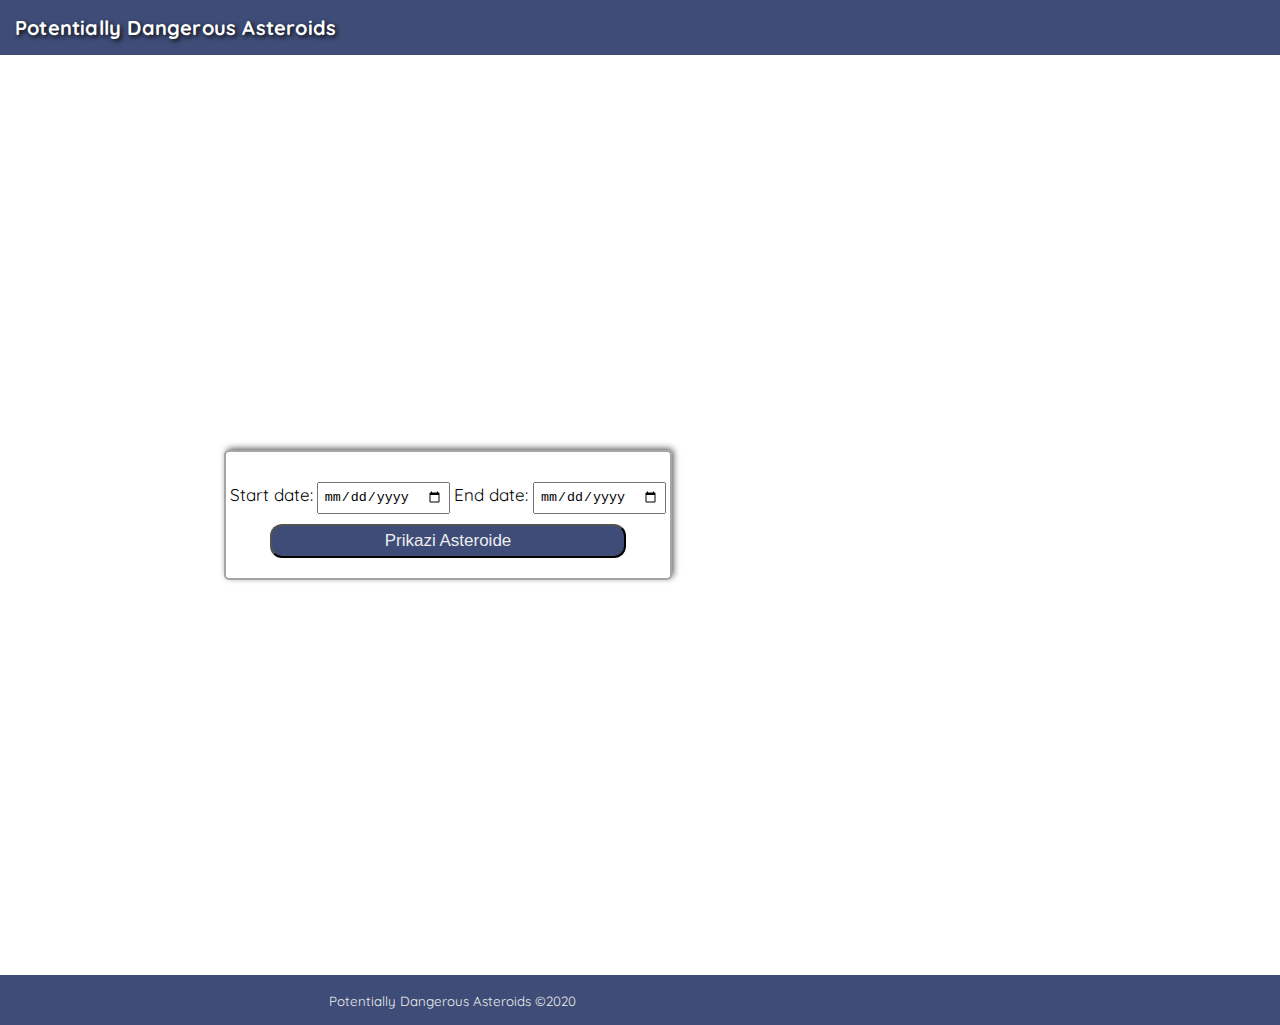
==== index.html @ 57d765bd "final" ====
<!DOCTYPE html>
<html lang="en">
<head>
    <meta charset="UTF-8">
    <meta name="viewport" content="width=device-width, initial-scale=1.0">
    <meta http-equiv="X-UA-Compatible" content="ie=edge">
    <title>Asteroids</title>
    <link href="https://stackpath.bootstrapcdn.com/font-awesome/4.7.0/css/font-awesome.min.css" rel="stylesheet" integrity="sha384-wvfXpqpZZVQGK6TAh5PVlGOfQNHSoD2xbE+QkPxCAFlNEevoEH3Sl0sibVcOQVnN" crossorigin="anonymous">
    <link rel="stylesheet" href="./styles/main.css">
</head>
<body>
    <header class="main-header">
        <div class="container">
            <div class="nav-bar">
                <a href="#">Potentially Dangerous Asteroids</a>
            </div>
        </div>
    </header>
    <div class="container">
        <main class="main-content">
            <div class="form">
                <div id="error-div" class="error-message"></div>
                <div class="form-control">
                    <label for="date1">Start date:</label>
                    <input  id="date1" type="date" class="input-field" >
                </div>
                <div class="form-control">
                    <label for="date2">End date: </label>
                    <input  id="date2" type="date" class="input-field" >
                </div>
                <button class="btn" id= "search-btn" type="submit">Prikazi Asteroide</button>
            </div>
            <div id="table-container">
                <table id="table">
                    <thead>
                        <tr>
                            <th id="date-th"> Datum <a href="#"><i class="fa fa-sort-asc"></i></a></th>
                            <th >Ime <a href="#"><i class="fa fa-sort-desc" aria-hidden="true"></i>
                            </a></th>
                            <th>Brzina Kretanja <a><i class="fa fa-sort-asc"></i></a></th>
                            <th>Max precnik <a><i class="fa fa-sort-asc"></i></a></th>
                            <th>Min precnik <a></a><i class="fa fa-sort-asc"></i></a></th>
                        </tr>
                    </thead>
                    <tbody id="tbody"></tbody>
                </table>
            </div>
            <div id="selected-container">
                <div class="row">
                    <div class="select-wrapper">
                        <label for="asteroids">Choose an asteroid:</label>
                        <input list="asteroids-list" id="asteroids-search">

                        <datalist id="asteroids-list"></datalist>
                    </div>
                    <div class="collection-list-holder">
                        <ul id="collection-list"></ul>
                        <button id="next-page">Broj Prolazaka pored zemlje</button>
                    </div>
                </div>
            </div>
        </main>
    </div>
    <footer class="main-footer">
        <div class="container">
            <small>Potentially Dangerous Asteroids &copy;2020</small>
        </div>
    </footer>
    <script type="module" src="./src/main.js"></script>
</body>
</html>
---- styles/main.css ----
@import url("https://fonts.googleapis.com/css?family=Quicksand&display=swap");
* {
  -webkit-box-sizing: border-box;
          box-sizing: border-box;
  margin: 0;
  padding: 0;
}

body {
  font-family: 'Quicksand', sans-serif;
}

.main-header, .main-footer {
  background-color: #3e4c77;
  color: #ececec;
  padding: 15px;
  margin-bottom: 10px;
}

.main-header .nav-bar a, .main-footer .nav-bar a {
  text-decoration: none;
  text-shadow: 2px 2px 4px #0c0b0b;
  font-size: 20px;
  font-weight: 900;
  color: white;
  letter-spacing: 0.2px;
}

.main-footer {
  margin-bottom: 0;
  margin-top: 10px;
  text-align: center;
}

.container {
  width: 70%;
}

.main-content {
  height: 100vh;
  display: -webkit-box;
  display: -ms-flexbox;
  display: flex;
  -webkit-box-orient: vertical;
  -webkit-box-direction: normal;
      -ms-flex-direction: column;
          flex-direction: column;
  -ms-flex-pack: distribute;
      justify-content: space-around;
}

.main-content .form, .main-content #table-container #table, .main-content #selected-container .row {
  width: 50%;
  margin: 10px auto;
  text-align: center;
  border: 2px solid rgba(119, 119, 119, 0.664);
  border-radius: 5px;
  -webkit-box-shadow: 2px -2px 7px -1px rgba(0, 0, 0, 0.75);
          box-shadow: 2px -2px 7px -1px rgba(0, 0, 0, 0.75);
  padding: 15px 0;
}

.main-content .form .error-message, .main-content #table-container #table .error-message, .main-content #selected-container .row .error-message {
  margin-top: 0;
  background-color: rgba(255, 0, 0, 0.397);
  padding: 5px 0;
  visibility: hidden;
}

.main-content .form .error-message.error, .main-content #table-container #table .error-message.error, .main-content #selected-container .row .error-message.error {
  visibility: visible;
}

.main-content .form .form-control, .main-content #table-container #table .form-control, .main-content #selected-container .row .form-control {
  margin: 5px 0;
  display: inline-block;
}

.main-content .form .form-control label, .main-content #table-container #table .form-control label, .main-content #selected-container .row .form-control label {
  font-size: 17px;
}

.main-content .form .form-control .input-field, .main-content #table-container #table .form-control .input-field, .main-content #selected-container .row .form-control .input-field {
  outline: 0;
  padding: 5px;
}

.main-content .form .form-control .input-field .error, .main-content #table-container #table .form-control .input-field .error, .main-content #selected-container .row .form-control .input-field .error {
  border: 2px solid red;
}

.main-content .form .form-control .input-field .success, .main-content #table-container #table .form-control .input-field .success, .main-content #selected-container .row .form-control .input-field .success {
  border: 2px solid #05ca15;
}

.main-content .form .btn, .main-content #table-container #table .btn, .main-content #selected-container .row .btn {
  margin: 5px auto;
  background-color: #3e4c77;
  border-radius: 12px;
  color: #ececec;
  display: block;
  font-size: 17px;
  width: 80%;
  padding: 5px 0;
}

.main-content #table-container {
  display: none;
}

.main-content #table-container #table {
  width: 75%;
  border-collapse: collapse;
}

.main-content #table-container #table thead {
  background-color: #3e4c77;
  text-transform: uppercase;
  color: #ececec;
  font-size: 15px;
}

.main-content #table-container #table thead a i {
  color: #ececec;
}

.main-content #table-container #table thead th:hover {
  background-color: #2d3755;
}

.main-content #table-container #table #tbody td {
  padding: 5px 0;
}

.main-content #selected-container {
  display: none;
}

.main-content #selected-container .row {
  display: -webkit-box;
  display: -ms-flexbox;
  display: flex;
  -webkit-box-orient: horizontal;
  -webkit-box-direction: normal;
      -ms-flex-direction: row;
          flex-direction: row;
  -ms-flex-pack: distribute;
      justify-content: space-around;
}

.main-content #selected-container .row .select-wrapper {
  width: 60%;
  margin: 5px;
}

.main-content #selected-container .row .select-wrapper #asteroids-search {
  padding: 5px;
  margin-top: 5px;
  width: 194px;
  border: 1px solid #3e4c77;
}

.main-content #selected-container .row .select-wrapper #asteroids-search:focus {
  outline: none;
}

.main-content #selected-container .row .collection-list-holder {
  width: 60%;
}

.main-content #selected-container .row .collection-list-holder #collection-list {
  font-size: 18px;
  list-style: none;
}

.main-content #selected-container .row .collection-list-holder #collection-list .collection-item {
  display: -webkit-box;
  display: -ms-flexbox;
  display: flex;
  -webkit-box-orient: horizontal;
  -webkit-box-direction: normal;
      -ms-flex-direction: row;
          flex-direction: row;
  -ms-flex-pack: distribute;
      justify-content: space-around;
  height: 20px;
  -webkit-box-pack: justify;
      -ms-flex-pack: justify;
          justify-content: space-between;
  border-bottom: 1px solid #3e4c77;
  font-size: 14px;
  margin: 10px;
}

.main-content #selected-container .row .collection-list-holder #collection-list .collection-item .fa {
  color: red;
}

.main-content #selected-container .row #next-page {
  margin: 5px auto;
  background-color: #3e4c77;
  border-radius: 12px;
  color: #ececec;
  display: block;
  font-size: 17px;
  width: 80%;
  padding: 5px 0;
  font-size: 12px;
  margin-top: 10px;
}
/*# sourceMappingURL=main.css.map */
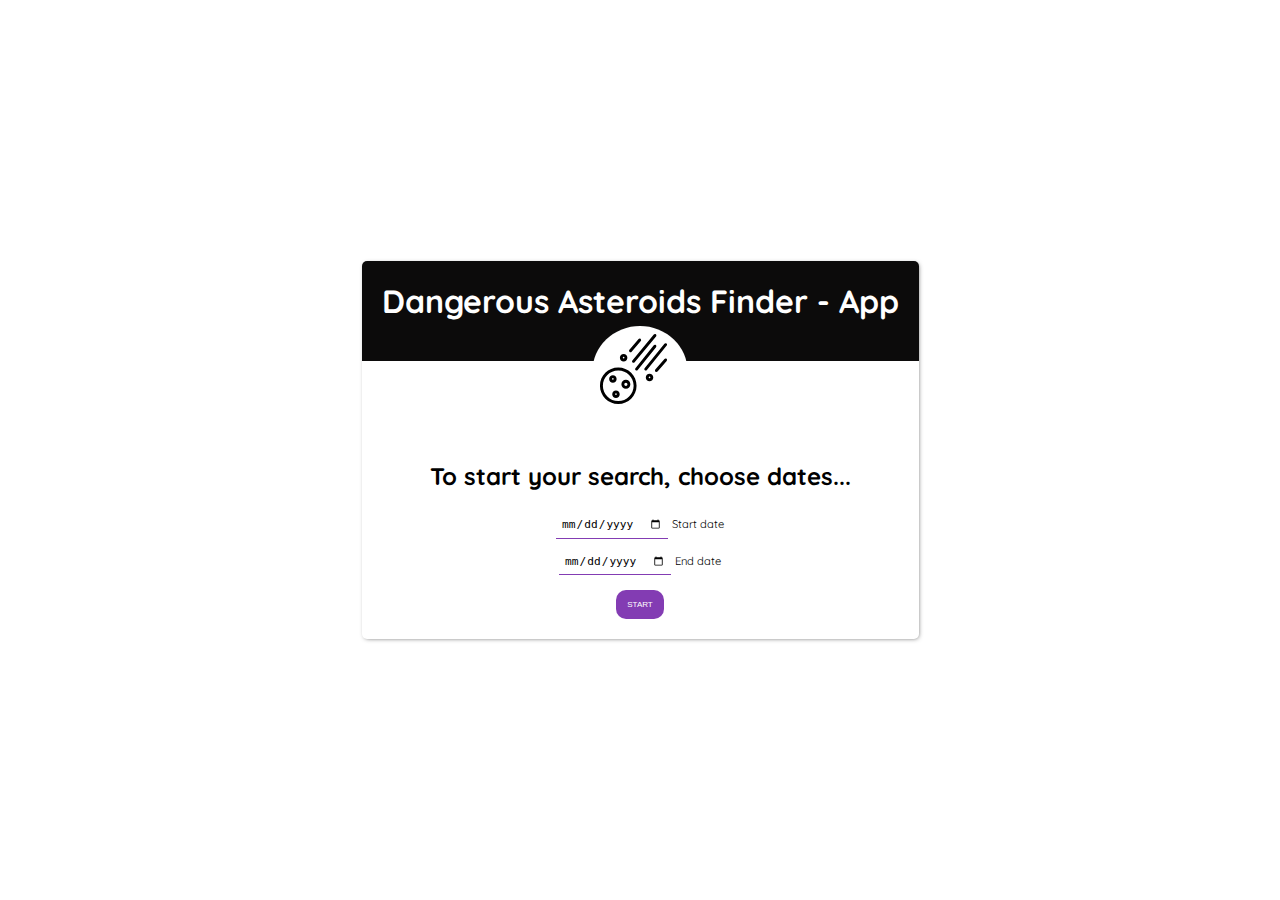
==== commit e2c30eea: "updated ui styles" ====
--- a/index.html
+++ b/index.html
@@ -9,63 +9,62 @@
     <link rel="stylesheet" href="./styles/main.css">
 </head>
 <body>
-    <header class="main-header">
-        <div class="container">
-            <div class="nav-bar">
-                <a href="#">Potentially Dangerous Asteroids</a>
-            </div>
-        </div>
-    </header>
+    
     <div class="container">
         <main class="main-content">
-            <div class="form">
-                <div id="error-div" class="error-message"></div>
+            <h1 class="app-name">Dangerous Asteroids Finder - App</h1>
+            <div class="img"></div>
+            <section class="form">
+                <!-- <div id="error-div" class="error-message"></div> -->
+                <h2>To start your search, choose dates...</h2>
                 <div class="form-control">
-                    <label for="date1">Start date:</label>
                     <input  id="date1" type="date" class="input-field" >
+                    <label for="date1">Start date</label>
+                    
                 </div>
                 <div class="form-control">
-                    <label for="date2">End date: </label>
                     <input  id="date2" type="date" class="input-field" >
+                    <label for="date2">End date</label>
+                    
                 </div>
-                <button class="btn" id= "search-btn" type="submit">Prikazi Asteroide</button>
-            </div>
-            <div id="table-container">
+                <button class="btn" id= "search-btn" type="submit">Start </button>
+            </section>
+            <section id="table-container">
                 <table id="table">
                     <thead>
                         <tr>
-                            <th id="date-th"> Datum <a href="#"><i class="fa fa-sort-asc"></i></a></th>
-                            <th >Ime <a href="#"><i class="fa fa-sort-desc" aria-hidden="true"></i>
+                            <th id="date-th"> Date <a href="#"><i class="fa fa-sort-asc"></i></a></th>
+                            <th >Name <a href="#"><i class="fa fa-sort-desc" aria-hidden="true"></i>
                             </a></th>
-                            <th>Brzina Kretanja <a><i class="fa fa-sort-asc"></i></a></th>
-                            <th>Max precnik <a><i class="fa fa-sort-asc"></i></a></th>
-                            <th>Min precnik <a></a><i class="fa fa-sort-asc"></i></a></th>
+                            <th>Speed <a><i class="fa fa-sort-asc"></i></a></th>
+                            <th>Max diameter <a><i class="fa fa-sort-asc"></i></a></th>
+                            <th>Min diameter <a></a><i class="fa fa-sort-asc"></i></a></th>
                         </tr>
                     </thead>
-                    <tbody id="tbody"></tbody>
+                    <tbody id="tbody">
+                     
+                    </tbody>
                 </table>
+                <!-- selection option -->
+                <section id="selected-container">
+                    <div class="row">
+                        <div class="select-wrapper">
+                            <label for="asteroids">Choose an asteroid:</label>
+                            <input list="asteroids-list" id="asteroids-search">
+    
+                            <datalist id="asteroids-list"></datalist>
+                        </div>
+                        <div class="collection-list-holder">
+                            <ul id="collection-list"></ul>
+                            <button id="next-page">Show the number of Passes by Earth</button>
+                        </div>
+                    </div>
+                </section>
             </div>
-            <div id="selected-container">
-                <div class="row">
-                    <div class="select-wrapper">
-                        <label for="asteroids">Choose an asteroid:</label>
-                        <input list="asteroids-list" id="asteroids-search">
-
-                        <datalist id="asteroids-list"></datalist>
-                    </div>
-                    <div class="collection-list-holder">
-                        <ul id="collection-list"></ul>
-                        <button id="next-page">Broj Prolazaka pored zemlje</button>
-                    </div>
-                </div>
-            </div>
+            
         </main>
     </div>
-    <footer class="main-footer">
-        <div class="container">
-            <small>Potentially Dangerous Asteroids &copy;2020</small>
-        </div>
-    </footer>
+    
     <script type="module" src="./src/main.js"></script>
 </body>
 </html>--- a/styles/main.css
+++ b/styles/main.css
@@ -1,211 +1,220 @@
 @import url("https://fonts.googleapis.com/css?family=Quicksand&display=swap");
-* {
-  -webkit-box-sizing: border-box;
-          box-sizing: border-box;
+*,
+*::before,
+*::after {
+  box-sizing: border-box;
   margin: 0;
   padding: 0;
 }
 
 body {
-  font-family: 'Quicksand', sans-serif;
-}
-
-.main-header, .main-footer {
-  background-color: #3e4c77;
-  color: #ececec;
-  padding: 15px;
+  font-family: "Quicksand", sans-serif;
+}
+
+.container {
+  width: 80%;
+  margin: 0 auto;
+  display: flex;
+  flex-direction: column;
+  justify-content: center;
+  align-items: center;
+  height: 100vh;
+}
+
+.main-content {
+  box-shadow: 1px 1px 5px -2px rgba(0, 0, 0, 0.75);
+  border-radius: 5px;
+}
+.main-content .app-name {
+  background-color: #0c0b0b;
+  color: white;
+  padding: 20px 20px 40px 20px;
+  border-radius: 5px 5px 0 0;
+  text-align: center;
+  font-size: 1rem;
+}
+.main-content .img {
+  background-image: url("../asteroid-svgrepo-com.svg");
+  background-repeat: no-repeat;
+  position: relative;
+  background-position: 6px 8px;
+  right: -50%;
+  transform: translate(-50%, -50%);
+  background-color: white;
+  border-radius: 50%;
+  width: 50px;
+  height: 50px;
+  background-size: 40px;
+  margin-top: 0;
+}
+.main-content section.form, .main-content #selected-container section.row, .main-content #table-container section#table {
+  display: flex;
+  flex-direction: column;
+  justify-content: center;
+  align-items: center;
   margin-bottom: 10px;
-}
-
-.main-header .nav-bar a, .main-footer .nav-bar a {
-  text-decoration: none;
-  text-shadow: 2px 2px 4px #0c0b0b;
-  font-size: 20px;
-  font-weight: 900;
-  color: white;
-  letter-spacing: 0.2px;
-}
-
-.main-footer {
-  margin-bottom: 0;
-  margin-top: 10px;
-  text-align: center;
-}
-
-.container {
-  width: 70%;
-}
-
-.main-content {
-  height: 100vh;
-  display: -webkit-box;
-  display: -ms-flexbox;
-  display: flex;
-  -webkit-box-orient: vertical;
-  -webkit-box-direction: normal;
-      -ms-flex-direction: column;
-          flex-direction: column;
-  -ms-flex-pack: distribute;
-      justify-content: space-around;
-}
-
-.main-content .form, .main-content #table-container #table, .main-content #selected-container .row {
-  width: 50%;
-  margin: 10px auto;
-  text-align: center;
-  border: 2px solid rgba(119, 119, 119, 0.664);
   border-radius: 5px;
-  -webkit-box-shadow: 2px -2px 7px -1px rgba(0, 0, 0, 0.75);
-          box-shadow: 2px -2px 7px -1px rgba(0, 0, 0, 0.75);
-  padding: 15px 0;
-}
-
-.main-content .form .error-message, .main-content #table-container #table .error-message, .main-content #selected-container .row .error-message {
+}
+.main-content section.form h2, .main-content #selected-container section.row h2, .main-content #table-container section#table h2 {
+  margin-bottom: 1rem;
+  font-size: 0.8rem;
+}
+.main-content section.form .error-message, .main-content #selected-container section.row .error-message, .main-content #table-container section#table .error-message {
   margin-top: 0;
-  background-color: rgba(255, 0, 0, 0.397);
   padding: 5px 0;
   visibility: hidden;
 }
-
-.main-content .form .error-message.error, .main-content #table-container #table .error-message.error, .main-content #selected-container .row .error-message.error {
+.main-content section.form .error-message.error, .main-content #selected-container section.row .error-message.error, .main-content #table-container section#table .error-message.error {
   visibility: visible;
 }
-
-.main-content .form .form-control, .main-content #table-container #table .form-control, .main-content #selected-container .row .form-control {
+.main-content section.form .form-control, .main-content #selected-container section.row .form-control, .main-content #table-container section#table .form-control {
   margin: 5px 0;
-  display: inline-block;
-}
-
-.main-content .form .form-control label, .main-content #table-container #table .form-control label, .main-content #selected-container .row .form-control label {
-  font-size: 17px;
-}
-
-.main-content .form .form-control .input-field, .main-content #table-container #table .form-control .input-field, .main-content #selected-container .row .form-control .input-field {
+  width: 400px;
+  text-align: center;
+}
+.main-content section.form .form-control label, .main-content #selected-container section.row .form-control label, .main-content #table-container section#table .form-control label {
+  font-size: 0.7rem;
+}
+.main-content section.form .form-control .input-field, .main-content #selected-container section.row .form-control .input-field, .main-content #table-container section#table .form-control .input-field {
   outline: 0;
   padding: 5px;
-}
-
-.main-content .form .form-control .input-field .error, .main-content #table-container #table .form-control .input-field .error, .main-content #selected-container .row .form-control .input-field .error {
+  border: none;
+  border-bottom: 1px solid #833cb3;
+  font-size: 0.7rem;
+  cursor: pointer;
+}
+.main-content section.form .form-control .input-field .error, .main-content #selected-container section.row .form-control .input-field .error, .main-content #table-container section#table .form-control .input-field .error {
   border: 2px solid red;
 }
-
-.main-content .form .form-control .input-field .success, .main-content #table-container #table .form-control .input-field .success, .main-content #selected-container .row .form-control .input-field .success {
+.main-content section.form .form-control .input-field .success, .main-content #selected-container section.row .form-control .input-field .success, .main-content #table-container section#table .form-control .input-field .success {
   border: 2px solid #05ca15;
 }
-
-.main-content .form .btn, .main-content #table-container #table .btn, .main-content #selected-container .row .btn {
-  margin: 5px auto;
-  background-color: #3e4c77;
-  border-radius: 12px;
-  color: #ececec;
-  display: block;
-  font-size: 17px;
-  width: 80%;
-  padding: 5px 0;
-}
-
+.main-content section.form .btn, .main-content #selected-container section.row .btn, .main-content #table-container section#table .btn {
+  margin: 10px auto;
+  background-color: #833cb3;
+  border-radius: 10px;
+  color: white;
+  outline: none;
+  border: none;
+  text-transform: uppercase;
+  font-size: 0.5rem;
+  cursor: pointer;
+  transition: all 0.5s ease;
+  padding: 10px 5px;
+  width: 3rem;
+  padding: 10px 0;
+}
+.main-content section.form .btn:hover, .main-content #selected-container section.row .btn:hover, .main-content #table-container section#table .btn:hover {
+  background-color: white;
+  color: #0c0b0b;
+  font-size: 0.6rem;
+}
 .main-content #table-container {
   display: none;
 }
-
 .main-content #table-container #table {
-  width: 75%;
+  width: 100%;
   border-collapse: collapse;
 }
-
 .main-content #table-container #table thead {
-  background-color: #3e4c77;
+  background-color: #833cb3;
   text-transform: uppercase;
-  color: #ececec;
-  font-size: 15px;
-}
-
+  color: white;
+  font-size: 0.3rem;
+}
+.main-content #table-container #table thead th {
+  padding: 10px 5px;
+  width: 20%;
+}
 .main-content #table-container #table thead a i {
-  color: #ececec;
-}
-
+  color: white;
+  padding: 2px;
+  text-align: right;
+}
 .main-content #table-container #table thead th:hover {
-  background-color: #2d3755;
-}
-
+  background-color: #4b2267;
+}
 .main-content #table-container #table #tbody td {
   padding: 5px 0;
-}
-
+  border-bottom: 2px solid #833cb3;
+  text-align: center;
+  font-size: 0.7rem;
+}
 .main-content #selected-container {
-  display: none;
-}
-
+  margin: 50px 0;
+  text-align: center;
+}
 .main-content #selected-container .row {
-  display: -webkit-box;
-  display: -ms-flexbox;
-  display: flex;
-  -webkit-box-orient: horizontal;
-  -webkit-box-direction: normal;
-      -ms-flex-direction: row;
-          flex-direction: row;
-  -ms-flex-pack: distribute;
-      justify-content: space-around;
-}
-
-.main-content #selected-container .row .select-wrapper {
-  width: 60%;
-  margin: 5px;
-}
-
+  display: flex;
+  flex-direction: column;
+  justify-content: center;
+  align-items: center;
+}
 .main-content #selected-container .row .select-wrapper #asteroids-search {
   padding: 5px;
   margin-top: 5px;
-  width: 194px;
-  border: 1px solid #3e4c77;
-}
-
+  border: 1px solid #833cb3;
+  border-radius: 5px;
+}
 .main-content #selected-container .row .select-wrapper #asteroids-search:focus {
   outline: none;
 }
-
-.main-content #selected-container .row .collection-list-holder {
-  width: 60%;
-}
-
 .main-content #selected-container .row .collection-list-holder #collection-list {
   font-size: 18px;
   list-style: none;
 }
-
 .main-content #selected-container .row .collection-list-holder #collection-list .collection-item {
-  display: -webkit-box;
-  display: -ms-flexbox;
-  display: flex;
-  -webkit-box-orient: horizontal;
-  -webkit-box-direction: normal;
-      -ms-flex-direction: row;
-          flex-direction: row;
-  -ms-flex-pack: distribute;
-      justify-content: space-around;
+  display: flex;
+  flex-direction: row;
+  justify-content: center;
+  align-items: center;
   height: 20px;
-  -webkit-box-pack: justify;
-      -ms-flex-pack: justify;
-          justify-content: space-between;
-  border-bottom: 1px solid #3e4c77;
+  justify-content: space-between;
+  border-bottom: 1px solid rgba(119, 119, 119, 0.664);
   font-size: 14px;
   margin: 10px;
 }
-
 .main-content #selected-container .row .collection-list-holder #collection-list .collection-item .fa {
   color: red;
 }
-
 .main-content #selected-container .row #next-page {
-  margin: 5px auto;
-  background-color: #3e4c77;
-  border-radius: 12px;
-  color: #ececec;
-  display: block;
-  font-size: 17px;
-  width: 80%;
-  padding: 5px 0;
+  margin: 10px auto;
+  background-color: #833cb3;
+  border-radius: 10px;
+  color: white;
+  outline: none;
+  border: none;
+  text-transform: uppercase;
+  font-size: 0.5rem;
+  cursor: pointer;
+  transition: all 0.5s ease;
+  padding: 10px 5px;
   font-size: 12px;
   margin-top: 10px;
 }
-/*# sourceMappingURL=main.css.map */+.main-content #selected-container .row #next-page:hover {
+  background-color: white;
+  color: #0c0b0b;
+  font-size: 0.6rem;
+}
+
+@media screen and (min-width: 890px) {
+  .main-content .app-name {
+    font-size: 2rem;
+  }
+  .main-content .img {
+    margin-top: 10px;
+    width: 95px;
+    height: 90px;
+    background-size: 70px;
+  }
+  .main-content section.form h2, .main-content #table-container section#table h2, .main-content #selected-container section.row h2 {
+    font-size: 1.5rem;
+  }
+  .main-content section.form label, .main-content #table-container section#table label, .main-content #selected-container section.row label {
+    font-size: 1.2rem;
+  }
+  .main-content #table-container #table thead {
+    font-size: 0.9rem;
+  }
+}/*# sourceMappingURL=main.css.map */